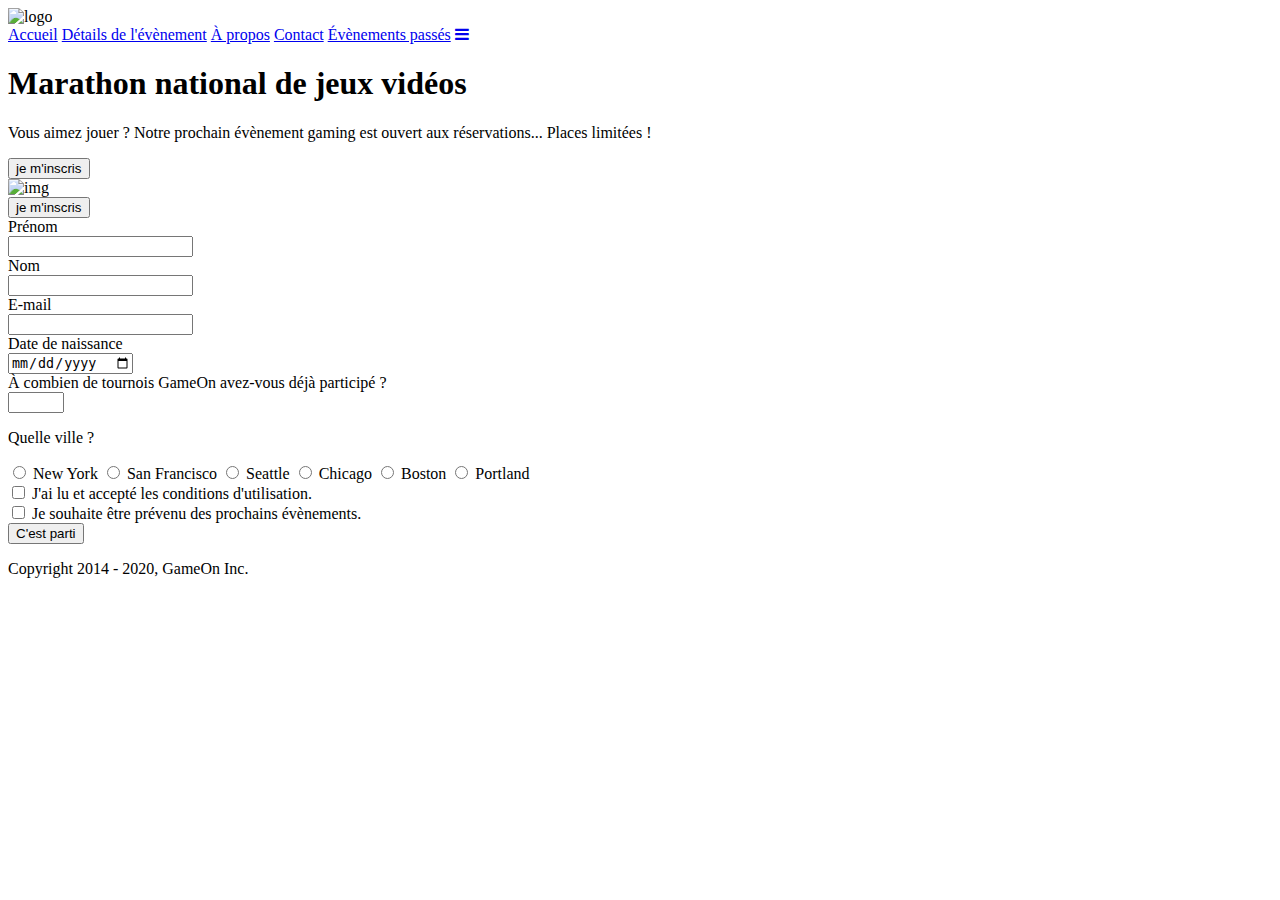
==== index.html @ 4b510932 "init-scss" ====
<!DOCTYPE html>
<html lang="fr">

<head>
  <meta charset="utf-8" />
  <title>Reservation</title>
  <meta name="viewport" content="width=device-width,initial-scale=1" />
  <link rel="stylesheet" href="modal.css" />
  <link rel="stylesheet" href="https://cdnjs.cloudflare.com/ajax/libs/font-awesome/4.7.0/css/font-awesome.min.css">
  <link href="https://fonts.googleapis.com/css?family=DM+Sans" rel="stylesheet" />
</head>

<body>
  <div class="topnav" id="myTopnav">
    <div class="header-logo">
      <img alt="logo" src="Logo.png" width="auto" height="auto" />
    </div>
    <div class="main-navbar">

      <a href="#" class="active"><span>Accueil</span></a>
      <a href="#"><span>Détails de l'évènement</span></a>
      <a href="#"><span>À propos</span></a>
      <a href="#"><span>Contact</span></a>
      <a href="#"><span>Évènements passés</span></a>
      <a href="javascript:void(0);" class="icon" onclick="editNav()">
        <i class="fa fa-bars"></i>
      </a>
    </div>
  </div>
  
  <main>
    <div class="hero-section">
      <div class="hero-content">
        <h1 class="hero-headline">
          Marathon national de jeux vidéos
        </h1>
        <p class="hero-text">
          Vous aimez jouer ? Notre prochain évènement gaming est ouvert
          aux réservations... Places limitées !
        </p>
        <button class="btn-signup modal-btn">
          je m'inscris
        </button>
      </div>
      <div class="hero-img">
        <img src="bg_img.jpg" alt="img" />
      </div>
      <button class="btn-signup modal-btn">
        je m'inscris
      </button>
    </div>

    <div class="bground">
      <div class="content">
        <span class="close"></span>
        <div class="modal-body">
          <form name="reserve" action="index.html" method="get" onsubmit="return validate();">
            <div class="formData">
              <label>Prénom</label><br>
              <input class="text-control" type="text" id="first" name="first" minlength="2" /><br>
            </div>
            <div class="formData">
              <label>Nom</label><br>
              <input class="text-control" type="text" id="last" name="last" /><br>
            </div>
            <div class="formData">
              <label>E-mail</label><br>
              <input class="text-control" type="email" id="email" name="email" /><br>
            </div>
            <div class="formData">
              <label>Date de naissance</label><br>
              <input class="text-control" type="date" id="birthdate" name="birthdate" /><br>
            </div>
            <div class="formData">
              <label>À combien de tournois GameOn avez-vous déjà participé ?</label><br>
              <input type="number" class="text-control" id="quantity" name="quantity" min="0" max="99">
            </div>
            <p class="text-label">Quelle ville ?</p>
            <div class="formData">
              <input class="checkbox-input" type="radio" id="location1" name="location" value="New York" />
              <label class="checkbox-label" for="location1">
                <span class="checkbox-icon"></span>
                New York</label>
              <input class="checkbox-input" type="radio" id="location2" name="location" value="San Francisco" />
              <label class="checkbox-label" for="location2">
                <span class="checkbox-icon"></span>
                San Francisco</label>
              <input class="checkbox-input" type="radio" id="location3" name="location" value="Seattle" />
              <label class="checkbox-label" for="location3">
                <span class="checkbox-icon"></span>
                Seattle</label>
              <input class="checkbox-input" type="radio" id="location4" name="location" value="Chicago" />
              <label class="checkbox-label" for="location4">
                <span class="checkbox-icon"></span>
                Chicago</label>
              <input class="checkbox-input" type="radio" id="location5" name="location" value="Boston" />
              <label class="checkbox-label" for="location5">
                <span class="checkbox-icon"></span>
                Boston</label>
              <input class="checkbox-input" type="radio" id="location6" name="location" value="Portland" />
              <label class="checkbox-label" for="location6">
                <span class="checkbox-icon"></span>
                Portland</label>
            </div>

            <div class="formData">
              <input class="checkbox-input" type="checkbox" id="checkbox1"/>
              <label class="checkbox2-label" for="checkbox1" required>
                <span class="checkbox-icon"></span>
                J'ai lu et accepté les conditions d'utilisation.
              </label>
              <br>
              <input class="checkbox-input" type="checkbox" id="checkbox2" />
              <label class="checkbox2-label" for="checkbox2">
                <span class="checkbox-icon"></span>
                Je souhaite être prévenu des prochains évènements.
              </label>
              <br>
            </div>
            <input class="btn-submit" type="submit" class="button" value="C'est parti" />
          </form>
        </div>
      </div>
    </div>
  </main>
  <footer>
    <p class="copyrights">
      Copyright 2014 - 2020, GameOn Inc.
    </p>
  </footer>
  <script src="modal.js"></script>
</body>

</html>
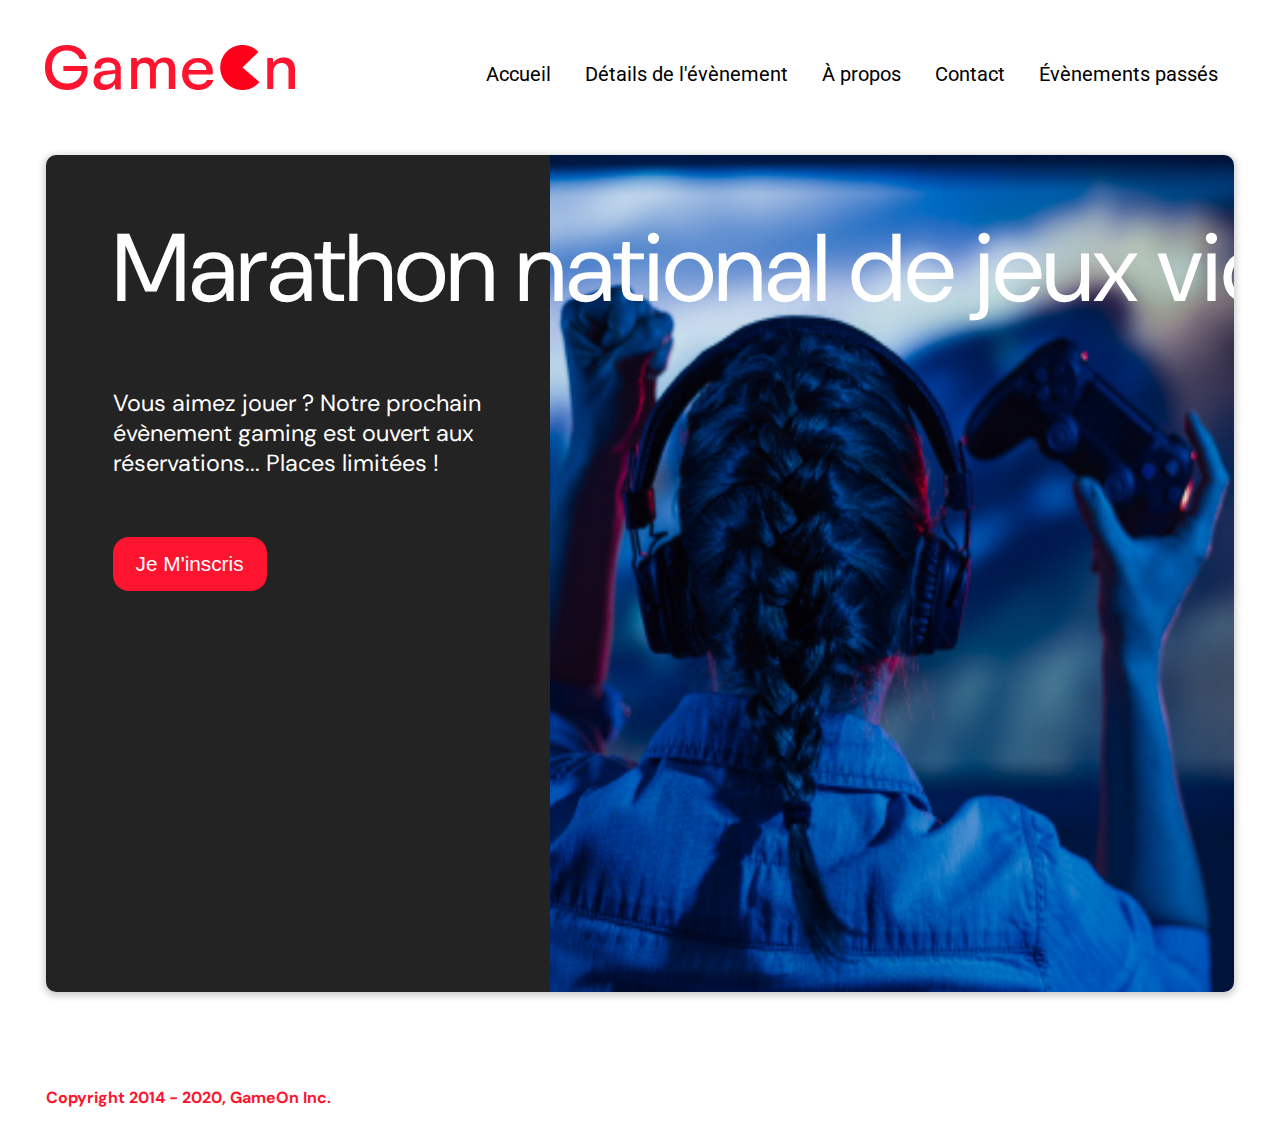
==== commit 955b6966: "begin review SCSS" ====
--- a/index.html
+++ b/index.html
@@ -2,133 +2,134 @@
 <html lang="fr">
 
 <head>
-  <meta charset="utf-8" />
-  <title>Reservation</title>
-  <meta name="viewport" content="width=device-width,initial-scale=1" />
-  <link rel="stylesheet" href="modal.css" />
-  <link rel="stylesheet" href="https://cdnjs.cloudflare.com/ajax/libs/font-awesome/4.7.0/css/font-awesome.min.css">
-  <link href="https://fonts.googleapis.com/css?family=DM+Sans" rel="stylesheet" />
+    <meta charset="utf-8" />
+    <title>GameOn</title>
+    <meta name="viewport" content="width=device-width,initial-scale=1" />
+    <link rel="stylesheet" href="public/css/style.css" />
+    <link rel="stylesheet" href="https://pro.fontawesome.com/releases/v5.13.0/css/all.css">
 </head>
 
 <body>
-  <div class="topnav" id="myTopnav">
-    <div class="header-logo">
-      <img alt="logo" src="Logo.png" width="auto" height="auto" />
-    </div>
-    <div class="main-navbar">
+    <div class="header" id="myTopnav">
+        <div class="header-logo">
+            <img alt="logo" src="public/img/Logo.png" width="auto" height="auto" />
+        </div>
+        <div class="header__navbar">
 
-      <a href="#" class="active"><span>Accueil</span></a>
-      <a href="#"><span>Détails de l'évènement</span></a>
-      <a href="#"><span>À propos</span></a>
-      <a href="#"><span>Contact</span></a>
-      <a href="#"><span>Évènements passés</span></a>
-      <a href="javascript:void(0);" class="icon" onclick="editNav()">
-        <i class="fa fa-bars"></i>
-      </a>
-    </div>
-  </div>
-  
-  <main>
-    <div class="hero-section">
-      <div class="hero-content">
-        <h1 class="hero-headline">
-          Marathon national de jeux vidéos
-        </h1>
-        <p class="hero-text">
-          Vous aimez jouer ? Notre prochain évènement gaming est ouvert
-          aux réservations... Places limitées !
-        </p>
-        <button class="btn-signup modal-btn">
-          je m'inscris
-        </button>
-      </div>
-      <div class="hero-img">
-        <img src="bg_img.jpg" alt="img" />
-      </div>
-      <button class="btn-signup modal-btn">
-        je m'inscris
-      </button>
+            <a href="#" class="active"><span>Accueil</span></a>
+            <a href="#"><span>Détails de l'évènement</span></a>
+            <a href="#"><span>À propos</span></a>
+            <a href="#"><span>Contact</span></a>
+            <a href="#"><span>Évènements passés</span></a>
+            <a href="javascript:void(0);" class="icon" onclick="editNav()">
+                <i class="fa fa-bars"></i>
+            </a>
+        </div>
     </div>
 
-    <div class="bground">
-      <div class="content">
-        <span class="close"></span>
-        <div class="modal-body">
-          <form name="reserve" action="index.html" method="get" onsubmit="return validate();">
-            <div class="formData">
-              <label>Prénom</label><br>
-              <input class="text-control" type="text" id="first" name="first" minlength="2" /><br>
+    <main>
+        <div class="hero-section">
+            <div class="hero-content">
+                <h1 class="hero-headline">
+                    Marathon national de jeux vidéos
+                </h1>
+                <p class="hero-text">
+                    Vous aimez jouer ? Notre prochain évènement gaming est ouvert
+                    aux réservations... Places limitées !
+                </p>
+                <button class="btn-signup modal-btn">
+                    je m'inscris
+                </button>
             </div>
-            <div class="formData">
-              <label>Nom</label><br>
-              <input class="text-control" type="text" id="last" name="last" /><br>
+            <div class="hero-img">
+                <img src="public/img/bg_img.jpg" alt="img" />
             </div>
-            <div class="formData">
-              <label>E-mail</label><br>
-              <input class="text-control" type="email" id="email" name="email" /><br>
+            <button class="btn-signup modal-btn">
+                je m'inscris
+            </button>
+        </div>
+
+        <div class="blur">
+            <div class="modal">
+                <div class="modal__close">
+                    <div class="modal__close__bar"></div>
+                    <div class="modal__close__bar"></div>
+                </div>
+                <form name="reserve" action="index.html" method="get" onsubmit="return validate();">
+                    <div class="formData">
+                        <label>Prénom</label><br>
+                        <input class="text-control" type="text" id="first" name="first" minlength="2" /><br>
+                    </div>
+                    <div class="formData">
+                        <label>Nom</label><br>
+                        <input class="text-control" type="text" id="last" name="last" /><br>
+                    </div>
+                    <div class="formData">
+                        <label>E-mail</label><br>
+                        <input class="text-control" type="email" id="email" name="email" /><br>
+                    </div>
+                    <div class="formData">
+                        <label>Date de naissance</label><br>
+                        <input class="text-control" type="date" id="birthdate" name="birthdate" /><br>
+                    </div>
+                    <div class="formData">
+                        <label>À combien de tournois GameOn avez-vous déjà participé ?</label><br>
+                        <input type="number" class="text-control" id="quantity" name="quantity" min="0" max="99">
+                    </div>
+                    <p class="text-label">Quelle ville ?</p>
+                    <div class="formData">
+                        <input class="checkbox-input" type="radio" id="location1" name="location" value="New York" />
+                        <label class="checkbox-label" for="location1">
+                            <span class="checkbox-icon"></span>
+                            New York</label>
+                        <input class="checkbox-input" type="radio" id="location2" name="location"
+                            value="San Francisco" />
+                        <label class="checkbox-label" for="location2">
+                            <span class="checkbox-icon"></span>
+                            San Francisco</label>
+                        <input class="checkbox-input" type="radio" id="location3" name="location" value="Seattle" />
+                        <label class="checkbox-label" for="location3">
+                            <span class="checkbox-icon"></span>
+                            Seattle</label>
+                        <input class="checkbox-input" type="radio" id="location4" name="location" value="Chicago" />
+                        <label class="checkbox-label" for="location4">
+                            <span class="checkbox-icon"></span>
+                            Chicago</label>
+                        <input class="checkbox-input" type="radio" id="location5" name="location" value="Boston" />
+                        <label class="checkbox-label" for="location5">
+                            <span class="checkbox-icon"></span>
+                            Boston</label>
+                        <input class="checkbox-input" type="radio" id="location6" name="location" value="Portland" />
+                        <label class="checkbox-label" for="location6">
+                            <span class="checkbox-icon"></span>
+                            Portland</label>
+                    </div>
+
+                    <div class="formData">
+                        <input class="checkbox-input" type="checkbox" id="checkbox1" />
+                        <label class="checkbox2-label" for="checkbox1" required>
+                            <span class="checkbox-icon"></span>
+                            J'ai lu et accepté les conditions d'utilisation.
+                        </label>
+                        <br>
+                        <input class="checkbox-input" type="checkbox" id="checkbox2" />
+                        <label class="checkbox2-label" for="checkbox2">
+                            <span class="checkbox-icon"></span>
+                            Je souhaite être prévenu des prochains évènements.
+                        </label>
+                        <br>
+                    </div>
+                    <input class="btn-submit" type="submit" class="button" value="C'est parti" />
+                </form>
             </div>
-            <div class="formData">
-              <label>Date de naissance</label><br>
-              <input class="text-control" type="date" id="birthdate" name="birthdate" /><br>
-            </div>
-            <div class="formData">
-              <label>À combien de tournois GameOn avez-vous déjà participé ?</label><br>
-              <input type="number" class="text-control" id="quantity" name="quantity" min="0" max="99">
-            </div>
-            <p class="text-label">Quelle ville ?</p>
-            <div class="formData">
-              <input class="checkbox-input" type="radio" id="location1" name="location" value="New York" />
-              <label class="checkbox-label" for="location1">
-                <span class="checkbox-icon"></span>
-                New York</label>
-              <input class="checkbox-input" type="radio" id="location2" name="location" value="San Francisco" />
-              <label class="checkbox-label" for="location2">
-                <span class="checkbox-icon"></span>
-                San Francisco</label>
-              <input class="checkbox-input" type="radio" id="location3" name="location" value="Seattle" />
-              <label class="checkbox-label" for="location3">
-                <span class="checkbox-icon"></span>
-                Seattle</label>
-              <input class="checkbox-input" type="radio" id="location4" name="location" value="Chicago" />
-              <label class="checkbox-label" for="location4">
-                <span class="checkbox-icon"></span>
-                Chicago</label>
-              <input class="checkbox-input" type="radio" id="location5" name="location" value="Boston" />
-              <label class="checkbox-label" for="location5">
-                <span class="checkbox-icon"></span>
-                Boston</label>
-              <input class="checkbox-input" type="radio" id="location6" name="location" value="Portland" />
-              <label class="checkbox-label" for="location6">
-                <span class="checkbox-icon"></span>
-                Portland</label>
-            </div>
-
-            <div class="formData">
-              <input class="checkbox-input" type="checkbox" id="checkbox1"/>
-              <label class="checkbox2-label" for="checkbox1" required>
-                <span class="checkbox-icon"></span>
-                J'ai lu et accepté les conditions d'utilisation.
-              </label>
-              <br>
-              <input class="checkbox-input" type="checkbox" id="checkbox2" />
-              <label class="checkbox2-label" for="checkbox2">
-                <span class="checkbox-icon"></span>
-                Je souhaite être prévenu des prochains évènements.
-              </label>
-              <br>
-            </div>
-            <input class="btn-submit" type="submit" class="button" value="C'est parti" />
-          </form>
         </div>
-      </div>
-    </div>
-  </main>
-  <footer>
-    <p class="copyrights">
-      Copyright 2014 - 2020, GameOn Inc.
-    </p>
-  </footer>
-  <script src="modal.js"></script>
+    </main>
+    <footer class="footer">
+        <p class="copyrights">
+            Copyright 2014 - 2020, GameOn Inc.
+        </p>
+    </footer>
+    <script src="starterOnly/modal.js"></script>
 </body>
 
 </html>--- a/public/css/style.css
+++ b/public/css/style.css
@@ -0,0 +1,436 @@
+@charset "UTF-8";
+@import url("https://fonts.googleapis.com/css2?family=DM+Sans&family=Roboto&display=swap");
+@keyframes modalopen {
+  from {
+    opacity: 0;
+    transform: translateY(-150px);
+  }
+  to {
+    opacity: 1;
+  }
+}
+*,
+*::after,
+*::before {
+  margin: 0;
+  padding: 0;
+  box-sizing: inherit;
+}
+
+body {
+  box-sizing: border-box;
+  display: flex;
+  flex-direction: column;
+  font-size: 18px;
+  max-width: 1300px;
+  margin: 0 auto;
+}
+
+a {
+  text-decoration: none;
+  color: inherit;
+}
+
+body {
+  font-family: "DM Sans", Arial, Helvetica, sans-serif;
+}
+
+.btn-submit,
+.btn-signup {
+  background: #fe142f;
+  color: white;
+  display: block;
+  cursor: pointer;
+  border: 0;
+  margin: 0 auto;
+  border-radius: 7px;
+  font-size: 1rem;
+  padding: 12px 82px;
+}
+
+.header {
+  overflow: hidden;
+  margin: 3.5%;
+  /*a changer*/
+  display: flex;
+  justify-content: space-between;
+  font-family: "Roboto", sans-serif;
+}
+.header__navbar {
+  display: flex;
+  font-size: 20px;
+}
+.header__navbar a {
+  text-align: center;
+  padding: 12px;
+  margin: 5px;
+}
+.header__navbar a:last-child {
+  display: none;
+}
+.header__navbar a:hover {
+  background-color: #fe142f;
+  color: white;
+  border-radius: 15px;
+}
+@media screen and (max-width: 768px) {
+  .header__navbar a {
+    display: none;
+    /*-----------------refaire le menu déroulant mobile/tablette-----------------*/
+  }
+  .header__navbar a:last-child {
+    display: block;
+  }
+}
+
+.footer {
+  margin: 0 20px;
+  padding: 10px 2vw;
+}
+
+.copyrights {
+  color: #fe142f;
+  font-weight: bolder;
+  padding: 0;
+  font-size: 1rem;
+  margin: 60px 0 30px;
+}
+@media screen and (max-width: 800px) {
+  .copyrights {
+    margin-top: 50px;
+    text-align: center;
+  }
+}
+
+.blur {
+  display: none;
+  position: fixed;
+  z-index: 1;
+  left: 0;
+  top: 0;
+  height: 100%;
+  width: 100%;
+  overflow: auto;
+  background-color: rgba(26, 39, 156, 0.4);
+}
+
+.modal {
+  margin: 5% auto;
+  padding: 40px 40px 30px 40px;
+  /*add query pour avoir padding latéral 8% petit écran*/
+  width: 100%;
+  max-width: 500px;
+  animation: modalopen 800ms;
+  background: #232323;
+  overflow: hidden;
+  position: relative;
+  /*sert pour animation et bouton close*/
+  color: white;
+  border-radius: 10px;
+}
+.modal__close {
+  position: absolute;
+  right: 15px;
+  top: 15px;
+  width: 24px;
+  height: 24px;
+  cursor: pointer;
+}
+.modal__close__bar {
+  position: absolute;
+  height: 24px;
+  width: 2px;
+  left: 50%;
+  background-color: white;
+}
+.modal__close__bar:first-child {
+  transform: rotate(45deg);
+}
+.modal__close__bar:last-child {
+  transform: rotate(-45deg);
+}
+
+main {
+  text-align: justify;
+  font-size: 130%;
+  padding-top: 0.5vw;
+  padding-left: 2vw;
+  padding-right: 2vw;
+  margin: 1px 20px 15px;
+  border-radius: 2rem;
+}
+
+.button {
+  background: #fe142f;
+  margin-top: 0.5em;
+  padding: 1em;
+  color: #fff;
+  border-radius: 15px;
+  cursor: pointer;
+  font-size: 16px;
+}
+
+.button:hover {
+  background: #3876ac;
+}
+
+label {
+  font-family: var(--font-default);
+  font-size: 17px;
+  font-weight: normal;
+  display: inline-block;
+  margin-bottom: 11px;
+}
+
+input {
+  padding: 8px;
+  border: 0.8px solid #ccc;
+  outline: none;
+}
+
+.text-control {
+  margin: 0;
+  padding: 8px;
+  width: 100%;
+  border-radius: 8px;
+  font-size: 20px;
+  height: 48px;
+}
+
+.checkbox-label,
+.checkbox2-label {
+  position: relative;
+  margin-left: 36px;
+  font-size: 12px;
+  font-weight: normal;
+}
+
+.checkbox-label .checkbox-icon,
+.checkbox2-label .checkbox-icon {
+  display: block;
+  width: 20px;
+  height: 20px;
+  border: 2px solid #279e7a;
+  border-radius: 50%;
+  text-indent: 29px;
+  white-space: nowrap;
+  position: absolute;
+  left: -30px;
+  top: -1px;
+  transition: 0.3s;
+}
+
+.checkbox-label .checkbox-icon::after,
+.checkbox2-label .checkbox-icon::after {
+  content: "";
+  width: 13px;
+  height: 13px;
+  background-color: #279e7a;
+  border-radius: 50%;
+  text-indent: 29px;
+  white-space: nowrap;
+  position: absolute;
+  left: 50%;
+  top: 50%;
+  transform: translate(-50%, -50%);
+  transition: 0.3s;
+  opacity: 0;
+}
+
+.checkbox-input {
+  display: none;
+}
+
+.checkbox-input:checked + .checkbox-label .checkbox-icon::after,
+.checkbox-input:checked + .checkbox2-label .checkbox-icon::after {
+  opacity: 1;
+}
+
+.checkbox-input:checked + .checkbox2-label .checkbox-icon {
+  background: #279e7a;
+}
+
+.checkbox2-label .checkbox-icon {
+  border-radius: 4px;
+  border: 0;
+  background: #c4c4c4;
+}
+
+.checkbox2-label .checkbox-icon::after {
+  width: 7px;
+  height: 4px;
+  border-radius: 2px;
+  background: transparent;
+  border: 2px solid transparent;
+  border-bottom-color: #fff;
+  border-left-color: #fff;
+  transform: rotate(-55deg);
+  left: 21%;
+  top: 19%;
+}
+
+.text-label {
+  font-weight: normal;
+  font-size: 16px;
+}
+
+/*_____________________________code erreur______________________*/
+.formData[data-error]::after {
+  content: attr(data-error);
+  font-size: 0.4em;
+  color: #e54858;
+  display: block;
+  margin-top: 7px;
+  margin-bottom: 7px;
+  text-align: right;
+  line-height: 0.3;
+  opacity: 0;
+  transition: 0.3s;
+}
+
+.formData[data-error-visible=true]::after {
+  opacity: 1;
+}
+
+.formData[data-error-visible=true] .text-control {
+  border: 2px solid #e54858;
+}
+
+/* 
+  input[data-error]::after {
+      content: attr(data-error);
+      font-size: 0.4em;
+      color: red;
+  } */
+/*attention c'est le bouton je m'inscris*/
+.modal-btn {
+  font-size: 145%;
+  background: #fe142f;
+  display: flex;
+  margin: auto;
+  padding: 2em;
+  color: #fff;
+  padding: 0.75rem 2.5rem;
+  border-radius: 1rem;
+  cursor: pointer;
+}
+
+.modal-btn:hover {
+  background: #3876ac;
+}
+
+.btn-signup {
+  outline: none;
+  text-transform: capitalize;
+  font-size: 1.3rem;
+  padding: 15px 23px;
+  margin: 0;
+  margin-top: 59px;
+}
+
+.hero-section > .btn-signup {
+  display: none;
+}
+
+.hero-section {
+  min-height: 93vh;
+  border-radius: 10px;
+  display: grid;
+  grid-template-columns: repeat(12, 1fr);
+  overflow: hidden;
+  box-shadow: 0 2px 7px 2px rgba(0, 0, 0, 0.2);
+  margin-bottom: 10px;
+}
+
+.hero-content {
+  padding: 51px 67px;
+  grid-column: span 4;
+  background: #232323;
+  color: #fff;
+  position: relative;
+  text-align: left;
+  min-width: 424px;
+}
+
+.hero-content::after {
+  content: "";
+  width: 100%;
+  height: 100%;
+  background: #232323;
+  position: absolute;
+  right: -80px;
+  top: 0;
+}
+
+.hero-content > * {
+  position: relative;
+  z-index: 1;
+}
+
+.hero-headline {
+  font-size: 6rem;
+  font-weight: normal;
+  white-space: nowrap;
+}
+
+.hero-text {
+  width: 146%;
+  font-weight: normal;
+  margin-top: 57px;
+  padding: 0;
+}
+
+.hero-img {
+  grid-column: span 8;
+}
+
+.hero-img img {
+  width: 100%;
+  height: 100%;
+  display: block;
+  padding: 0;
+}
+
+@media screen and (max-width: 800px) {
+  .hero-section {
+    display: block;
+    box-shadow: unset;
+  }
+
+  .hero-content {
+    background: #fff;
+    color: #000;
+    padding: 20px;
+  }
+
+  .hero-content::after {
+    content: unset;
+  }
+
+  .hero-content .btn-signup {
+    display: none;
+  }
+
+  .hero-headline {
+    font-size: 4.5rem;
+    white-space: normal;
+  }
+
+  .hero-text {
+    width: unset;
+    font-size: 1.5rem;
+  }
+
+  .hero-img img {
+    border-radius: 10px;
+    margin-top: 40px;
+  }
+
+  .hero-section > .btn-signup {
+    display: block;
+    margin: 32px auto 10px;
+    padding: 12px 35px;
+  }
+}
+
+/*# sourceMappingURL=style.css.map */
